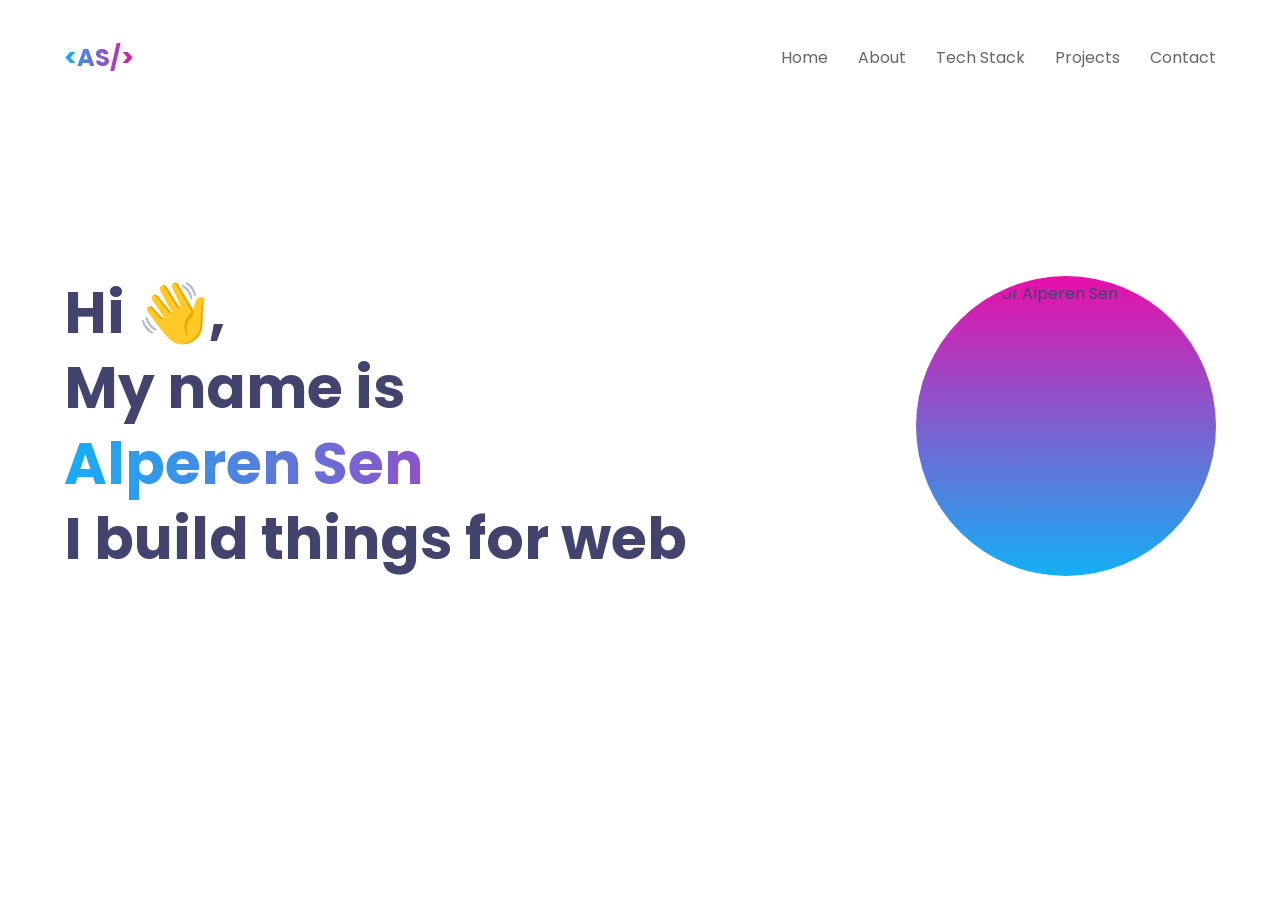
==== index.html @ 6f53e708 "Skapat homepage och styles" ====
<!DOCTYPE html>
<html lang="en">
<head>
  <meta charset="UTF-8">
  <meta name="viewport" content="width=device-width, initial-scale=1.0">

  <title>Developer Portfolio</title>

  <link rel="preconnect" href="https://fonts.googleapis.com">
  <link rel="preconnect" href="https://fonts.gstatic.com" crossorigin>

  <link
    href="https://fonts.googleapis.com/css2?family=Poppins:wght@400;500;600;700&display=swap"
    rel="stylesheet"
  >

  <link rel="stylesheet" href="css/base.css">
  <link rel="stylesheet" href="css/home.css">
</head>

<body>

  <header class="site-header">
    <div class="container header-content">

      <a class="logo" href="index.html">
        &lt;AS/&gt;
      </a>

      <nav class="main-nav" aria-label="Main navigation">
        <ul>
          <li><a href="index.html">Home</a></li>
          <li><a href="about.html">About</a></li>
          <li><a href="tech-stack.html">Tech Stack</a></li>
          <li><a href="projects.html">Projects</a></li>
          <li><a href="contact.html">Contact</a></li>
        </ul>
      </nav>

    </div>
  </header>

  <main>

    <section class="hero">
      <div class="container hero-content">

        <div class="hero-text">
          <h1>
            Hi 👋,<br>
            My name is
            <span>Alperen Sen</span>
            I build things for web
          </h1>
        </div>

        <div class="hero-image">
          <img
            src="assets/profile.jpg"
            alt="Portrait of Alperen Sen"
          >
        </div>

      </div>
    </section>

  </main>

</body>
</html>
---- css/base.css ----
:root {
  --background-color: #ffffff;
  --text-color: #42446e;
  --nav-color: #666666;
  --blue-color: #13b0f5;
  --purple-color: #e70faa;
}

* {
  box-sizing: border-box;
}

body {
  margin: 0;
  font-family: "Poppins", sans-serif;
  background-color: var(--background-color);
  color: var(--text-color);
}

img {
  max-width: 100%;
  display: block;
}

a {
  color: inherit;
  text-decoration: none;
}

a:focus-visible {
  outline: 3px solid var(--purple-color);
  outline-offset: 4px;
}

.container {
  width: 90%;
  max-width: 1200px;
  margin: 0 auto;
}

.site-header {
  padding: 25px 0;
}

.header-content {
  display: flex;
  flex-direction: column;
  gap: 20px;
}

.logo {
  font-size: 24px;
  font-weight: 700;

  background: linear-gradient(
    90deg,
    var(--blue-color),
    var(--purple-color)
  );

  background-clip: text;
  -webkit-background-clip: text;

  color: transparent;
}

.main-nav ul {
  list-style: none;

  display: flex;
  flex-wrap: wrap;

  gap: 15px;

  margin: 0;
  padding: 0;
}

.main-nav a {
  color: var(--nav-color);
  font-size: 14px;
}

.main-nav a:hover {
  color: var(--purple-color);
}

@media (min-width: 768px) {
  .site-header {
    padding: 40px 0;
  }

  .header-content {
    flex-direction: row;
    justify-content: space-between;
    align-items: center;
  }

  .main-nav ul {
    gap: 30px;
  }

  .main-nav a {
    font-size: 16px;
  }
}
---- css/home.css ----
.hero {
  padding: 70px 0;
}

.hero-content {
  display: flex;
  flex-direction: column-reverse;
  gap: 40px;
  align-items: flex-start;
}

.hero-text h1 {
  margin: 0;
  font-size: 36px;
  line-height: 1.3;
  font-weight: 700;
}

.hero-text span {
  display: block;

  background: linear-gradient(
    90deg,
    var(--blue-color),
    var(--purple-color)
  );

  background-clip: text;
  -webkit-background-clip: text;

  color: transparent;
}

.hero-image {
  width: 180px;
  height: 180px;

  padding: 5px;

  border-radius: 50%;

  background: linear-gradient(
    180deg,
    var(--purple-color),
    var(--blue-color)
  );
}

.hero-image img {
  width: 100%;
  height: 100%;

  object-fit: cover;

  border-radius: 50%;
}

@media (min-width: 768px) {
  .hero {
    padding: 160px 0;
  }

  .hero-content {
    flex-direction: row;
    justify-content: space-between;
    align-items: center;
  }

  .hero-text {
    max-width: 650px;
  }

  .hero-text h1 {
    font-size: 58px;
  }

  .hero-image {
    width: 300px;
    height: 300px;
  }
}
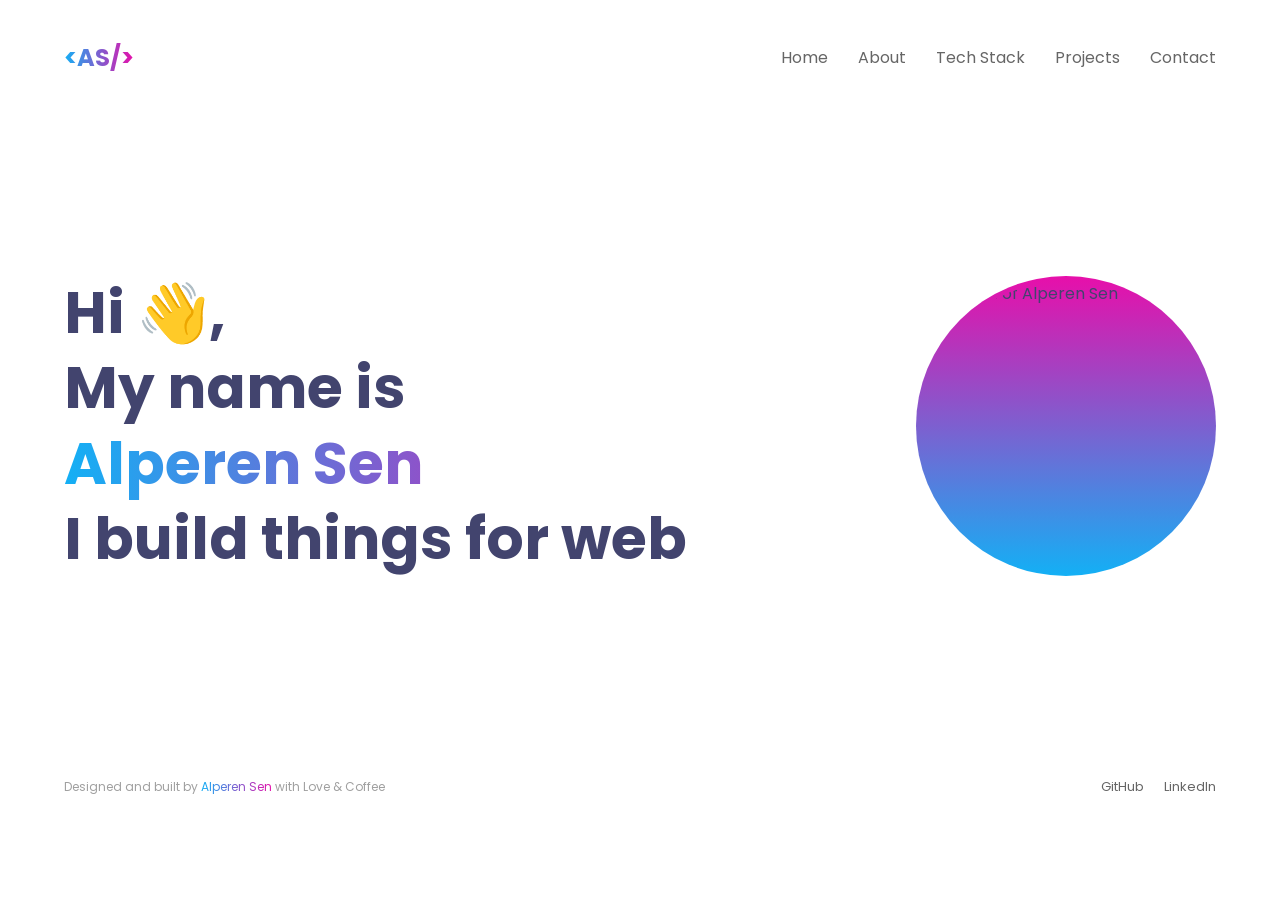
==== commit 6e7cb23c: "Har skapat footer och social links" ====
--- a/index.html
+++ b/index.html
@@ -66,5 +66,22 @@
 
   </main>
 
+  <footer class="site-footer">
+  <div class="container footer-content">
+
+    <p>
+      Designed and built by
+      <span>Alperen Sen</span>
+      with Love &amp; Coffee
+    </p>
+
+    <div class="footer-links">
+      <a href="https://github.com/" target="_blank">GitHub</a>
+      <a href="https://www.linkedin.com/" target="_blank">LinkedIn</a>
+    </div>
+
+  </div>
+</footer>
+
 </body>
 </html>
--- a/css/base.css
+++ b/css/base.css
@@ -103,4 +103,63 @@
   .main-nav a {
     font-size: 16px;
   }
+}
+
+/*-----------------------------------------------------------------------------*/
+ 
+.site-footer {
+  padding: 40px 0;
+}
+
+.footer-content {
+  display: flex;
+  flex-direction: column;
+  gap: 20px;
+
+  text-align: center;
+}
+
+.footer-content p {
+  margin: 0;
+
+  color: #a0a0a0;
+  font-size: 12px;
+}
+
+.footer-content span {
+  background: linear-gradient(
+    90deg,
+    var(--blue-color),
+    var(--purple-color)
+  );
+
+  background-clip: text;
+  -webkit-background-clip: text;
+
+  color: transparent;
+}
+
+.footer-links {
+  display: flex;
+  justify-content: center;
+  gap: 20px;
+}
+
+.footer-links a {
+  color: var(--nav-color);
+  font-size: 13px;
+}
+
+.footer-links a:hover {
+  color: var(--purple-color);
+}
+
+@media (min-width: 768px) {
+  .footer-content {
+    flex-direction: row;
+    justify-content: space-between;
+    align-items: center;
+
+    text-align: left;
+  }
 }
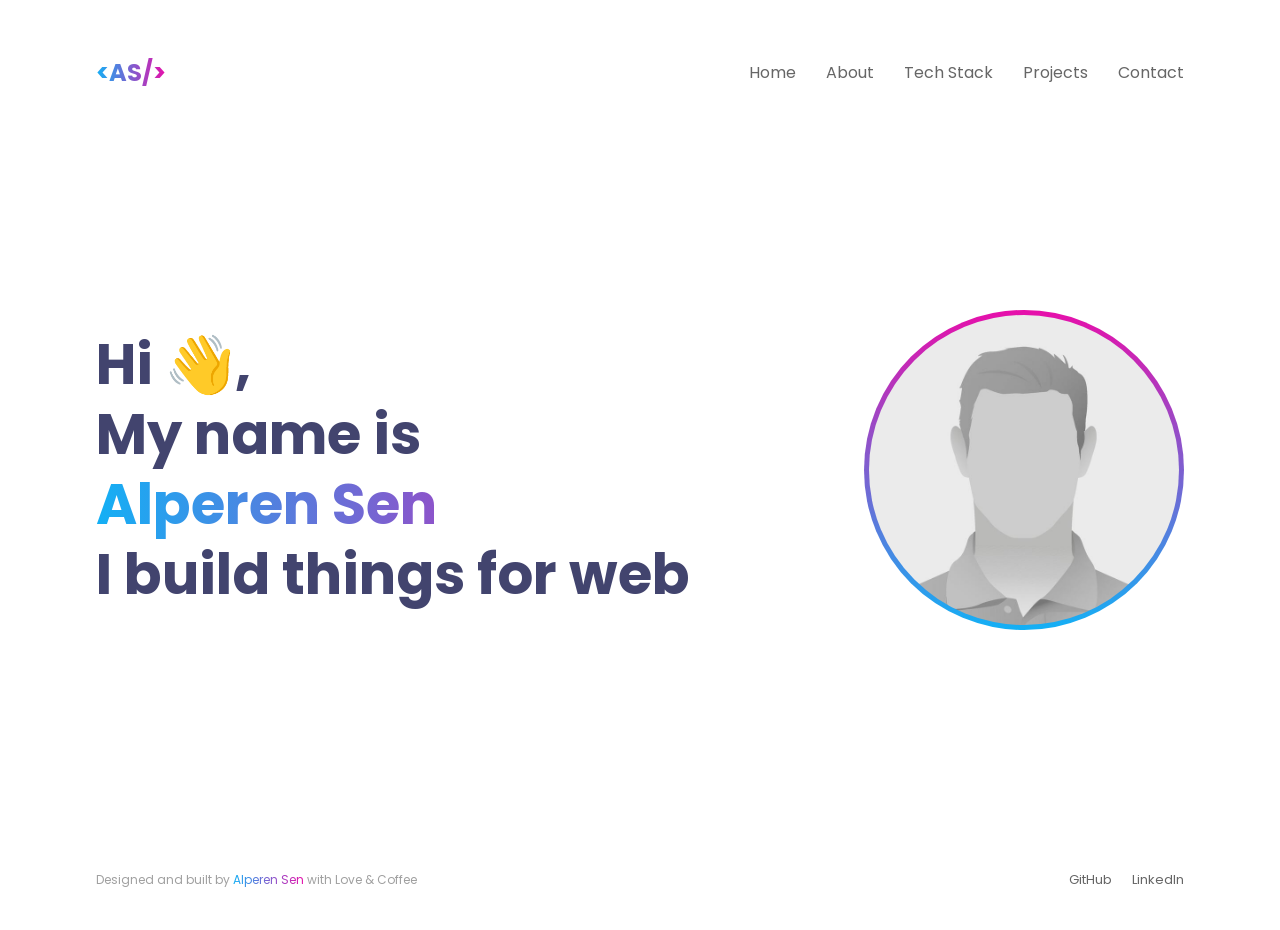
==== commit 531d229f: "klar med  portfolio styling" ====
--- a/index.html
+++ b/index.html
@@ -56,7 +56,7 @@
 
         <div class="hero-image">
           <img
-            src="assets/profile.jpg"
+            src="assets/avatar.jpg"
             alt="Portrait of Alperen Sen"
           >
         </div>
--- a/css/base.css
+++ b/css/base.css
@@ -162,4 +162,44 @@
 
     text-align: left;
   }
+}
+
+/*------------------------------------------------------------*/
+
+.main-nav a {
+  position: relative;
+}
+
+.main-nav a::after {
+  content: "";
+  position: absolute;
+
+  left: 0;
+  bottom: -5px;
+
+  width: 0;
+  height: 2px;
+
+  background: linear-gradient(
+    90deg,
+    var(--blue-color),
+    var(--purple-color)
+  );
+
+  transition: width 0.2s ease;
+}
+
+.main-nav a:hover::after,
+.main-nav a:focus-visible::after {
+  width: 100%;
+}
+
+@media (min-width: 768px) {
+  .container {
+    width: 85%;
+  }
+
+  .site-header {
+    padding-top: 55px;
+  }
 }
--- a/css/home.css
+++ b/css/home.css
@@ -57,7 +57,7 @@
 
 @media (min-width: 768px) {
   .hero {
-    padding: 160px 0;
+    padding: 180px 0 200px;
   }
 
   .hero-content {
@@ -71,11 +71,12 @@
   }
 
   .hero-text h1 {
-    font-size: 58px;
+    font-size: 56px;
+    line-height: 1.25;
   }
 
   .hero-image {
-    width: 300px;
-    height: 300px;
+    width: 320px;
+    height: 320px;
   }
 }
